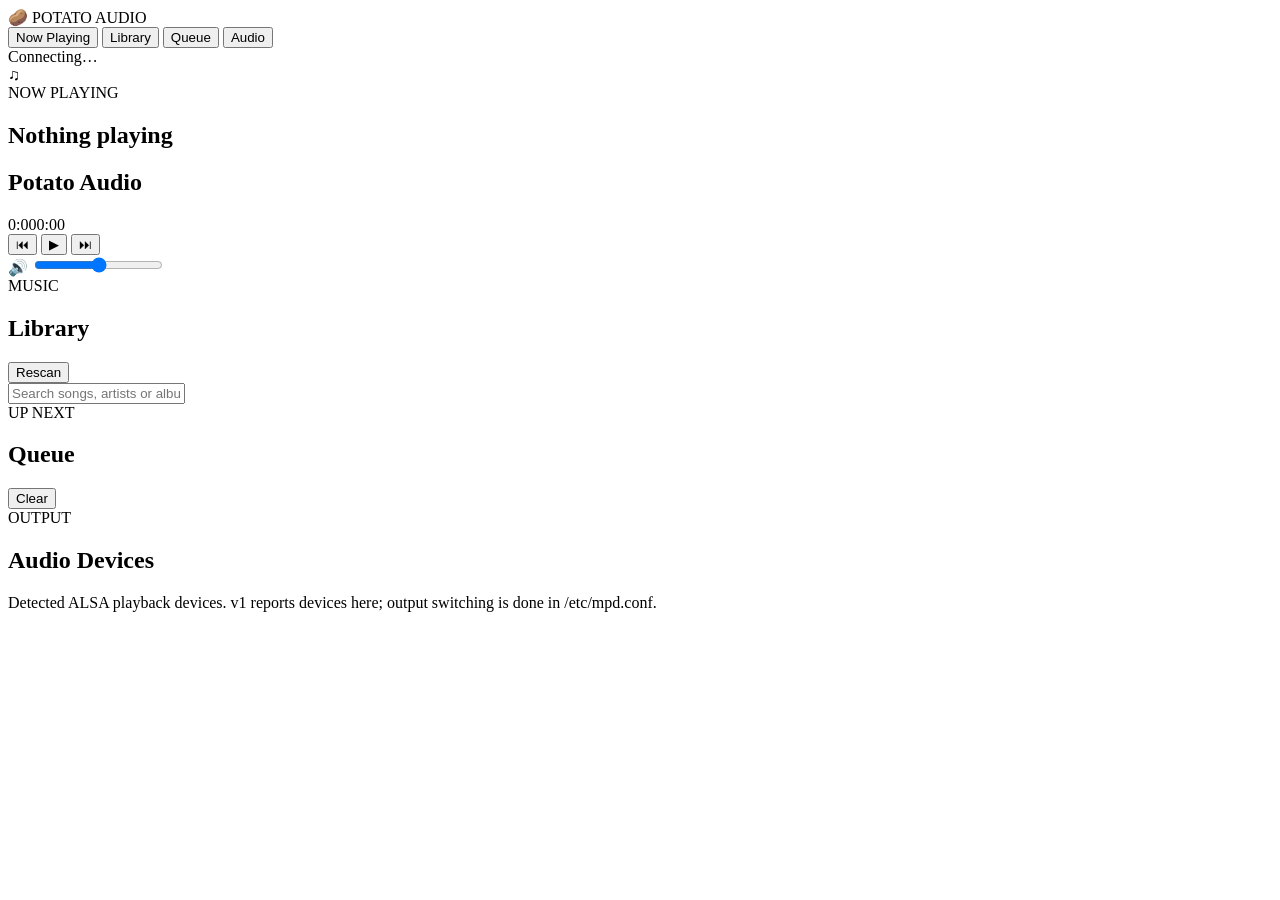
==== userpatches/overlay/opt/potato-audio/web/index.html @ c94cb95c "Add files via upload" ====
<!doctype html>
<html lang="en">
<head>
<meta charset="utf-8">
<meta name="viewport" content="width=device-width,initial-scale=1">
<title>Potato Audio</title>
<link rel="stylesheet" href="/style.css">
</head>
<body>
<div class="app">
  <aside>
    <div class="brand">🥔 <span>POTATO AUDIO</span></div>
    <button class="nav active" data-view="now">Now Playing</button>
    <button class="nav" data-view="library">Library</button>
    <button class="nav" data-view="queue">Queue</button>
    <button class="nav" data-view="settings">Audio</button>
    <div class="status" id="connection">Connecting…</div>
  </aside>
  <main>
    <section id="now" class="view">
      <div class="now-wrap">
        <div class="art" id="art">♫</div>
        <div class="eyebrow">NOW PLAYING</div>
        <h1 id="title">Nothing playing</h1>
        <h2 id="artist">Potato Audio</h2>
        <div class="progress"><div id="progress"></div></div>
        <div class="times"><span id="elapsed">0:00</span><span id="duration">0:00</span></div>
        <div class="controls">
          <button onclick="ctl('previous')">⏮</button>
          <button class="play" id="play" onclick="togglePlay()">▶</button>
          <button onclick="ctl('next')">⏭</button>
        </div>
        <label class="volume">🔊 <input id="vol" type="range" min="0" max="100" value="50"></label>
      </div>
    </section>

    <section id="library" class="view hidden">
      <div class="topline"><div><div class="eyebrow">MUSIC</div><h1>Library</h1></div>
      <button class="primary" onclick="scan()">Rescan</button></div>
      <input id="search" class="search" placeholder="Search songs, artists or albums">
      <div id="libraryList" class="list"></div>
    </section>

    <section id="queue" class="view hidden">
      <div class="topline"><div><div class="eyebrow">UP NEXT</div><h1>Queue</h1></div>
      <button onclick="clearQueue()">Clear</button></div>
      <div id="queueList" class="list"></div>
    </section>

    <section id="settings" class="view hidden">
      <div class="eyebrow">OUTPUT</div><h1>Audio Devices</h1>
      <p class="muted">Detected ALSA playback devices. v1 reports devices here; output switching is done in /etc/mpd.conf.</p>
      <div id="devices" class="cards"></div>
    </section>
  </main>
</div>
<script src="/app.js"></script>
</body>
</html>
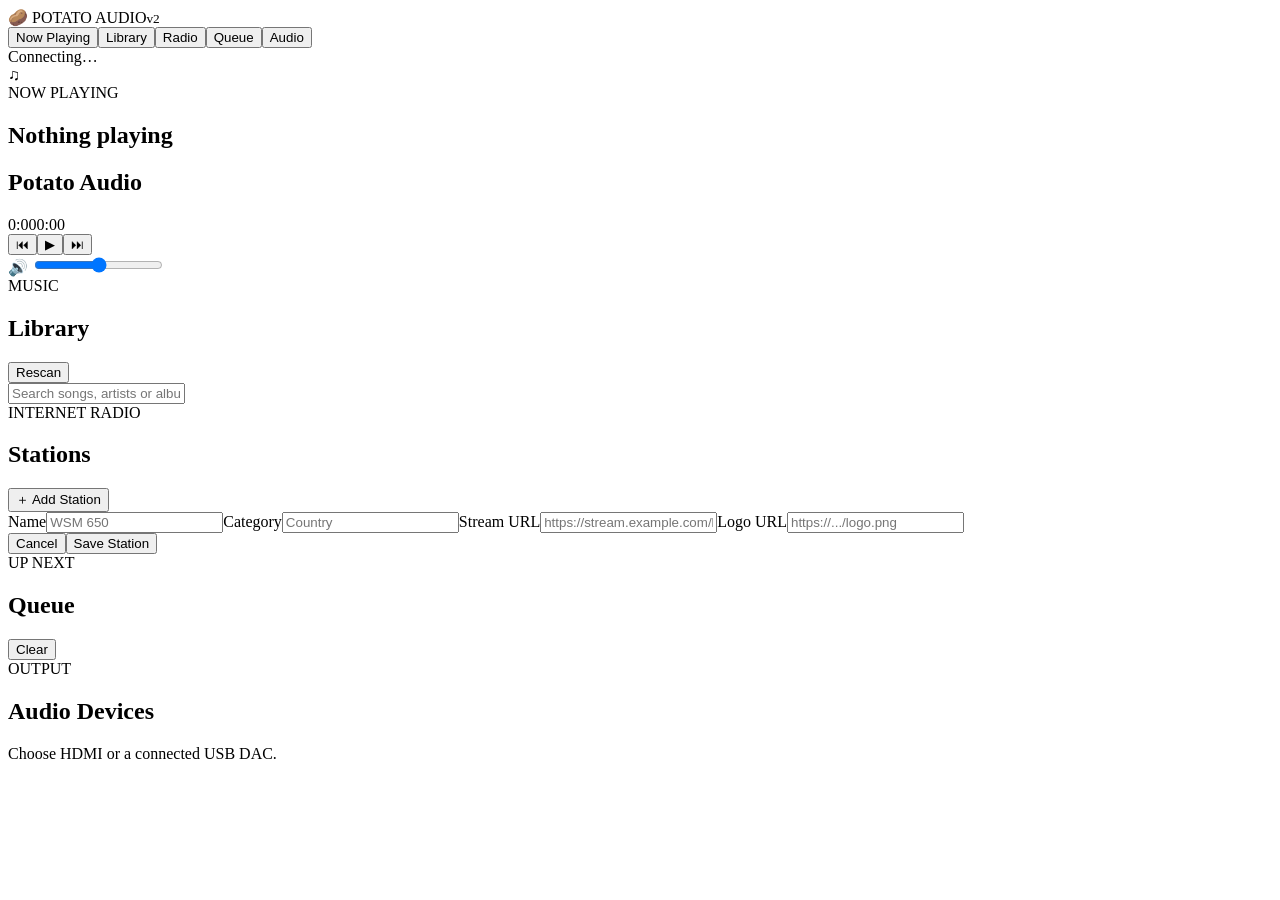
==== commit 2e494612: "Potato Audio OS v2: HDMI display, radio, audio output controls" ====
--- a/userpatches/overlay/opt/potato-audio/web/index.html
+++ b/userpatches/overlay/opt/potato-audio/web/index.html
@@ -1,59 +1,2 @@
 <!doctype html>
-<html lang="en">
-<head>
-<meta charset="utf-8">
-<meta name="viewport" content="width=device-width,initial-scale=1">
-<title>Potato Audio</title>
-<link rel="stylesheet" href="/style.css">
-</head>
-<body>
-<div class="app">
-  <aside>
-    <div class="brand">🥔 <span>POTATO AUDIO</span></div>
-    <button class="nav active" data-view="now">Now Playing</button>
-    <button class="nav" data-view="library">Library</button>
-    <button class="nav" data-view="queue">Queue</button>
-    <button class="nav" data-view="settings">Audio</button>
-    <div class="status" id="connection">Connecting…</div>
-  </aside>
-  <main>
-    <section id="now" class="view">
-      <div class="now-wrap">
-        <div class="art" id="art">♫</div>
-        <div class="eyebrow">NOW PLAYING</div>
-        <h1 id="title">Nothing playing</h1>
-        <h2 id="artist">Potato Audio</h2>
-        <div class="progress"><div id="progress"></div></div>
-        <div class="times"><span id="elapsed">0:00</span><span id="duration">0:00</span></div>
-        <div class="controls">
-          <button onclick="ctl('previous')">⏮</button>
-          <button class="play" id="play" onclick="togglePlay()">▶</button>
-          <button onclick="ctl('next')">⏭</button>
-        </div>
-        <label class="volume">🔊 <input id="vol" type="range" min="0" max="100" value="50"></label>
-      </div>
-    </section>
-
-    <section id="library" class="view hidden">
-      <div class="topline"><div><div class="eyebrow">MUSIC</div><h1>Library</h1></div>
-      <button class="primary" onclick="scan()">Rescan</button></div>
-      <input id="search" class="search" placeholder="Search songs, artists or albums">
-      <div id="libraryList" class="list"></div>
-    </section>
-
-    <section id="queue" class="view hidden">
-      <div class="topline"><div><div class="eyebrow">UP NEXT</div><h1>Queue</h1></div>
-      <button onclick="clearQueue()">Clear</button></div>
-      <div id="queueList" class="list"></div>
-    </section>
-
-    <section id="settings" class="view hidden">
-      <div class="eyebrow">OUTPUT</div><h1>Audio Devices</h1>
-      <p class="muted">Detected ALSA playback devices. v1 reports devices here; output switching is done in /etc/mpd.conf.</p>
-      <div id="devices" class="cards"></div>
-    </section>
-  </main>
-</div>
-<script src="/app.js"></script>
-</body>
-</html>
+<html lang="en"><head><meta charset="utf-8"><meta name="viewport" content="width=device-width,initial-scale=1"><title>Potato Audio</title><link rel="stylesheet" href="/style.css"></head><body><div class="app"><aside><div class="brand">🥔 <span>POTATO AUDIO</span><small>v2</small></div><button class="nav active" data-view="now">Now Playing</button><button class="nav" data-view="library">Library</button><button class="nav" data-view="radio">Radio</button><button class="nav" data-view="queue">Queue</button><button class="nav" data-view="settings">Audio</button><div class="status" id="connection">Connecting…</div></aside><main><section id="now" class="view"><div class="now-wrap"><div class="art">♫</div><div class="eyebrow">NOW PLAYING</div><h1 id="title">Nothing playing</h1><h2 id="artist">Potato Audio</h2><div class="now-meta" id="nowMeta"></div><div class="progress"><div id="progress"></div></div><div class="times"><span id="elapsed">0:00</span><span id="duration">0:00</span></div><div class="controls"><button onclick="ctl('previous')">⏮</button><button class="play" id="play" onclick="togglePlay()">▶</button><button onclick="ctl('next')">⏭</button></div><label class="volume">🔊 <input id="vol" type="range" min="0" max="100" value="50"></label></div></section><section id="library" class="view hidden"><div class="topline"><div><div class="eyebrow">MUSIC</div><h1>Library</h1></div><button class="primary" onclick="scan()">Rescan</button></div><input id="search" class="search" placeholder="Search songs, artists or albums"><div id="libraryList" class="list"></div></section><section id="radio" class="view hidden"><div class="topline"><div><div class="eyebrow">INTERNET RADIO</div><h1>Stations</h1></div><button class="primary" onclick="showAddStation()">＋ Add Station</button></div><div id="stationForm" class="panel hidden"><div class="form-grid"><label>Name<input id="stationName" placeholder="WSM 650"></label><label>Category<input id="stationCategory" placeholder="Country"></label><label class="wide">Stream URL<input id="stationUrl" placeholder="https://stream.example.com/live"></label><label class="wide">Logo URL<input id="stationLogo" placeholder="https://.../logo.png"></label></div><div class="form-actions"><button onclick="cancelStation()">Cancel</button><button class="primary" onclick="saveStation()">Save Station</button></div></div><div id="radioList" class="radio-grid"></div></section><section id="queue" class="view hidden"><div class="topline"><div><div class="eyebrow">UP NEXT</div><h1>Queue</h1></div><button onclick="clearQueue()">Clear</button></div><div id="queueList" class="list"></div></section><section id="settings" class="view hidden"><div class="eyebrow">OUTPUT</div><h1>Audio Devices</h1><p class="muted">Choose HDMI or a connected USB DAC.</p><div id="devices" class="cards"></div></section></main></div><script src="/app.js"></script></body></html>
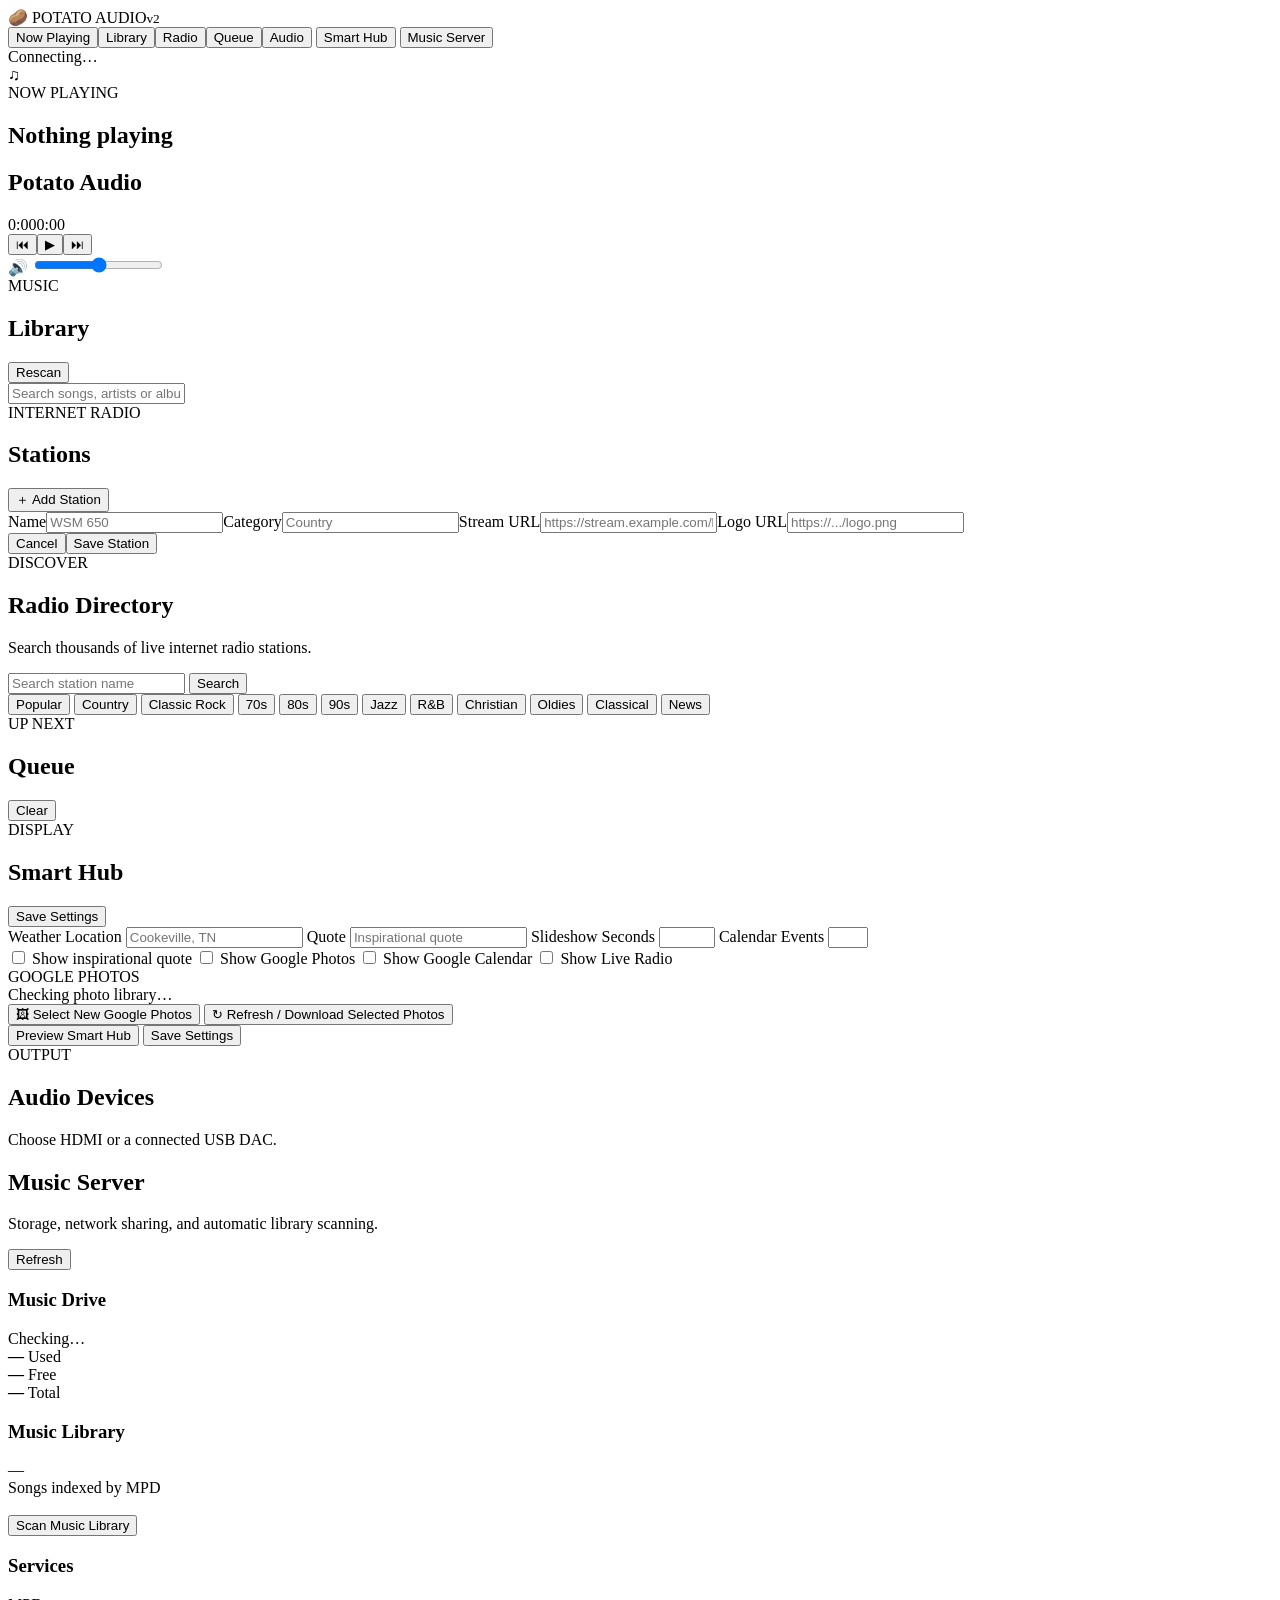
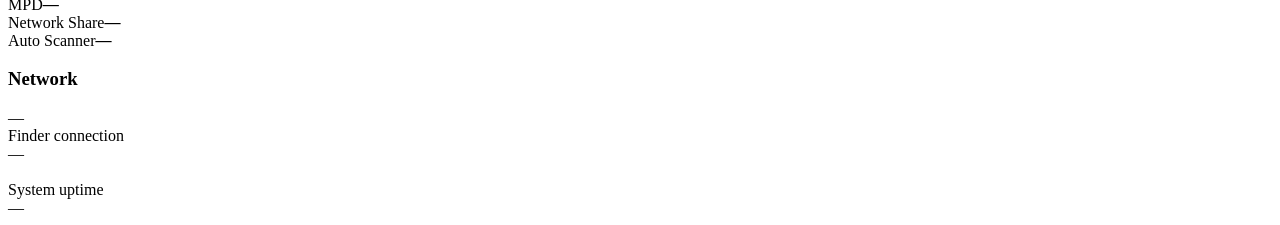
==== commit 0b295fb5: "Sync v2.1 with current Smart Hub, Music Server, and Radio Directory build" ====
--- a/userpatches/overlay/opt/potato-audio/web/index.html
+++ b/userpatches/overlay/opt/potato-audio/web/index.html
@@ -1,2 +1,215 @@
 <!doctype html>
-<html lang="en"><head><meta charset="utf-8"><meta name="viewport" content="width=device-width,initial-scale=1"><title>Potato Audio</title><link rel="stylesheet" href="/style.css"></head><body><div class="app"><aside><div class="brand">🥔 <span>POTATO AUDIO</span><small>v2</small></div><button class="nav active" data-view="now">Now Playing</button><button class="nav" data-view="library">Library</button><button class="nav" data-view="radio">Radio</button><button class="nav" data-view="queue">Queue</button><button class="nav" data-view="settings">Audio</button><div class="status" id="connection">Connecting…</div></aside><main><section id="now" class="view"><div class="now-wrap"><div class="art">♫</div><div class="eyebrow">NOW PLAYING</div><h1 id="title">Nothing playing</h1><h2 id="artist">Potato Audio</h2><div class="now-meta" id="nowMeta"></div><div class="progress"><div id="progress"></div></div><div class="times"><span id="elapsed">0:00</span><span id="duration">0:00</span></div><div class="controls"><button onclick="ctl('previous')">⏮</button><button class="play" id="play" onclick="togglePlay()">▶</button><button onclick="ctl('next')">⏭</button></div><label class="volume">🔊 <input id="vol" type="range" min="0" max="100" value="50"></label></div></section><section id="library" class="view hidden"><div class="topline"><div><div class="eyebrow">MUSIC</div><h1>Library</h1></div><button class="primary" onclick="scan()">Rescan</button></div><input id="search" class="search" placeholder="Search songs, artists or albums"><div id="libraryList" class="list"></div></section><section id="radio" class="view hidden"><div class="topline"><div><div class="eyebrow">INTERNET RADIO</div><h1>Stations</h1></div><button class="primary" onclick="showAddStation()">＋ Add Station</button></div><div id="stationForm" class="panel hidden"><div class="form-grid"><label>Name<input id="stationName" placeholder="WSM 650"></label><label>Category<input id="stationCategory" placeholder="Country"></label><label class="wide">Stream URL<input id="stationUrl" placeholder="https://stream.example.com/live"></label><label class="wide">Logo URL<input id="stationLogo" placeholder="https://.../logo.png"></label></div><div class="form-actions"><button onclick="cancelStation()">Cancel</button><button class="primary" onclick="saveStation()">Save Station</button></div></div><div id="radioList" class="radio-grid"></div></section><section id="queue" class="view hidden"><div class="topline"><div><div class="eyebrow">UP NEXT</div><h1>Queue</h1></div><button onclick="clearQueue()">Clear</button></div><div id="queueList" class="list"></div></section><section id="settings" class="view hidden"><div class="eyebrow">OUTPUT</div><h1>Audio Devices</h1><p class="muted">Choose HDMI or a connected USB DAC.</p><div id="devices" class="cards"></div></section></main></div><script src="/app.js"></script></body></html>
+<html lang="en"><head><meta charset="utf-8"><meta name="viewport" content="width=device-width,initial-scale=1"><title>Potato Audio</title><link rel="stylesheet" href="/style.css"></head><body><div class="app"><aside><div class="brand">🥔 <span>POTATO AUDIO</span><small>v2</small></div><button class="nav active" data-view="now">Now Playing</button><button class="nav" data-view="library">Library</button><button class="nav" data-view="radio">Radio</button><button class="nav" data-view="queue">Queue</button><button class="nav" data-view="settings">Audio</button>
+<button class="nav" data-view="hubsettings">Smart Hub</button>
+<button class="nav" data-view="server">Music Server</button><div class="status" id="connection">Connecting…</div></aside><main><section id="now" class="view"><div class="now-wrap"><div class="art">♫</div><div class="eyebrow">NOW PLAYING</div><h1 id="title">Nothing playing</h1><h2 id="artist">Potato Audio</h2><div class="now-meta" id="nowMeta"></div><div class="progress"><div id="progress"></div></div><div class="times"><span id="elapsed">0:00</span><span id="duration">0:00</span></div><div class="controls"><button onclick="ctl('previous')">⏮</button><button class="play" id="play" onclick="togglePlay()">▶</button><button onclick="ctl('next')">⏭</button></div><label class="volume">🔊 <input id="vol" type="range" min="0" max="100" value="50"></label></div></section><section id="library" class="view hidden"><div class="topline"><div><div class="eyebrow">MUSIC</div><h1>Library</h1></div><button class="primary" onclick="scan()">Rescan</button></div><input id="search" class="search" placeholder="Search songs, artists or albums"><div id="libraryList" class="list"></div></section><section id="radio" class="view hidden"><div class="topline"><div><div class="eyebrow">INTERNET RADIO</div><h1>Stations</h1></div><button class="primary" onclick="showAddStation()">＋ Add Station</button></div><div id="stationForm" class="panel hidden"><div class="form-grid"><label>Name<input id="stationName" placeholder="WSM 650"></label><label>Category<input id="stationCategory" placeholder="Country"></label><label class="wide">Stream URL<input id="stationUrl" placeholder="https://stream.example.com/live"></label><label class="wide">Logo URL<input id="stationLogo" placeholder="https://.../logo.png"></label></div><div class="form-actions"><button onclick="cancelStation()">Cancel</button><button id="stationSaveBtn" class="primary" onclick="saveStation()">Save Station</button></div></div>
+<div id="radioList" class="radio-grid"></div>
+
+<div class="radio-directory-panel" id="radioDirectory">
+  <div class="topline directory-topline">
+    <div>
+      <div class="eyebrow">DISCOVER</div>
+      <h2>Radio Directory</h2>
+      <p class="muted">Search thousands of live internet radio stations.</p>
+    </div>
+  </div>
+
+  <div class="directory-search-row">
+    <input id="radioDirectorySearch"
+           class="search"
+           placeholder="Search station name">
+    <button class="primary" onclick="searchRadioDirectory()">Search</button>
+  </div>
+
+  <div class="genre-buttons">
+    <button onclick="loadPopularRadio()">Popular</button>
+    <button onclick="loadRadioTag('country')">Country</button>
+    <button onclick="loadRadioTag('classic rock')">Classic Rock</button>
+    <button onclick="loadRadioTag('70s')">70s</button>
+    <button onclick="loadRadioTag('80s')">80s</button>
+    <button onclick="loadRadioTag('90s')">90s</button>
+    <button onclick="loadRadioTag('jazz')">Jazz</button>
+    <button onclick="loadRadioTag('r&b')">R&B</button>
+    <button onclick="loadRadioTag('christian')">Christian</button>
+    <button onclick="loadRadioTag('oldies')">Oldies</button>
+    <button onclick="loadRadioTag('classical')">Classical</button>
+    <button onclick="loadRadioTag('news')">News</button>
+  </div>
+
+  <div id="radioDirectoryStatus" class="muted"></div>
+  <div id="radioDirectoryResults" class="directory-grid"></div>
+</div>
+</section>
+<section id="queue" class="view hidden"><div class="topline"><div><div class="eyebrow">UP NEXT</div><h1>Queue</h1></div><button onclick="clearQueue()">Clear</button></div><div id="queueList" class="list"></div></section><section id="hubsettings" class="view hidden">
+
+<div class="topline">
+  <div>
+    <div class="eyebrow">DISPLAY</div>
+    <h1>Smart Hub</h1>
+  </div>
+
+  <button class="primary" onclick="saveHubSettings()">
+    Save Settings
+  </button>
+</div>
+
+<div class="panel">
+
+  <div class="form-grid">
+
+    <label class="wide">
+      Weather Location
+      <input id="hubWeather"
+             placeholder="Cookeville, TN">
+    </label>
+
+    <label class="wide">
+      Quote
+      <input id="hubQuote"
+             placeholder="Inspirational quote">
+    </label>
+
+    <label>
+      Slideshow Seconds
+      <input id="hubSlideSeconds"
+             type="number"
+             min="5"
+             max="120">
+    </label>
+
+    <label>
+      Calendar Events
+      <input id="hubCalendarEvents"
+             type="number"
+             min="1"
+             max="6">
+    </label>
+
+  </div>
+
+  <div class="hub-toggle-list">
+
+    <label>
+      <input type="checkbox" id="hubQuoteEnabled">
+      Show inspirational quote
+    </label>
+
+    <label>
+      <input type="checkbox" id="hubPhotosEnabled">
+      Show Google Photos
+    </label>
+
+    <label>
+      <input type="checkbox" id="hubCalendarEnabled">
+      Show Google Calendar
+    </label>
+
+    <label>
+      <input type="checkbox" id="hubRadioEnabled">
+      Show Live Radio
+    </label>
+
+  </div>
+
+  <div class="photo-management">
+
+    <div class="eyebrow">GOOGLE PHOTOS</div>
+
+    <div id="photoStatus" class="muted">
+      Checking photo library…
+    </div>
+
+    <div class="photo-control-buttons">
+
+      <button onclick="selectGooglePhotos()">
+        🖼 Select New Google Photos
+      </button>
+
+      <button class="primary" onclick="downloadGooglePhotos()">
+        ↻ Refresh / Download Selected Photos
+      </button>
+
+    </div>
+
+  </div>
+
+  <div class="form-actions">
+    <button onclick="window.open('/hub.html','_blank')">
+      Preview Smart Hub
+    </button>
+
+    <button class="primary" onclick="saveHubSettings()">
+      Save Settings
+    </button>
+  </div>
+
+</div>
+
+</section>
+
+<section id="settings" class="view hidden"><div class="eyebrow">OUTPUT</div><h1>Audio Devices</h1><p class="muted">Choose HDMI or a connected USB DAC.</p><div id="devices" class="cards"></div></section>
+<section class="view hidden" id="server">
+  <div class="section-header">
+    <div>
+      <h2>Music Server</h2>
+      <p class="muted">Storage, network sharing, and automatic library scanning.</p>
+    </div>
+    <button onclick="loadServerStatus()">Refresh</button>
+  </div>
+
+  <div class="server-grid">
+
+    <div class="card">
+      <h3>Music Drive</h3>
+      <div class="server-value" id="serverDriveStatus">Checking…</div>
+      <div class="muted" id="serverDrivePath"></div>
+
+      <div class="storage-bar">
+        <div class="storage-used" id="serverStorageBar"></div>
+      </div>
+
+      <div class="server-stats">
+        <div>
+          <strong id="serverUsed">—</strong>
+          <span>Used</span>
+        </div>
+        <div>
+          <strong id="serverFree">—</strong>
+          <span>Free</span>
+        </div>
+        <div>
+          <strong id="serverTotal">—</strong>
+          <span>Total</span>
+        </div>
+      </div>
+    </div>
+
+    <div class="card">
+      <h3>Music Library</h3>
+      <div class="big-number" id="serverSongs">—</div>
+      <div class="muted">Songs indexed by MPD</div>
+      <br>
+      <button class="primary" onclick="serverScan()">Scan Music Library</button>
+      <div class="muted" id="serverScanStatus"></div>
+    </div>
+
+    <div class="card">
+      <h3>Services</h3>
+      <div class="service-row"><span>MPD</span><strong id="serverMpd">—</strong></div>
+      <div class="service-row"><span>Network Share</span><strong id="serverSamba">—</strong></div>
+      <div class="service-row"><span>Auto Scanner</span><strong id="serverScanner">—</strong></div>
+    </div>
+
+    <div class="card">
+      <h3>Network</h3>
+      <div class="server-address" id="serverIp">—</div>
+      <div class="muted">Finder connection</div>
+      <div class="code-box" id="serverSmb">—</div>
+      <br>
+      <div class="muted">System uptime</div>
+      <div id="serverUptime">—</div>
+    </div>
+
+  </div>
+</section>
+
+</main></div><script src="/app.js"></script></body></html>
